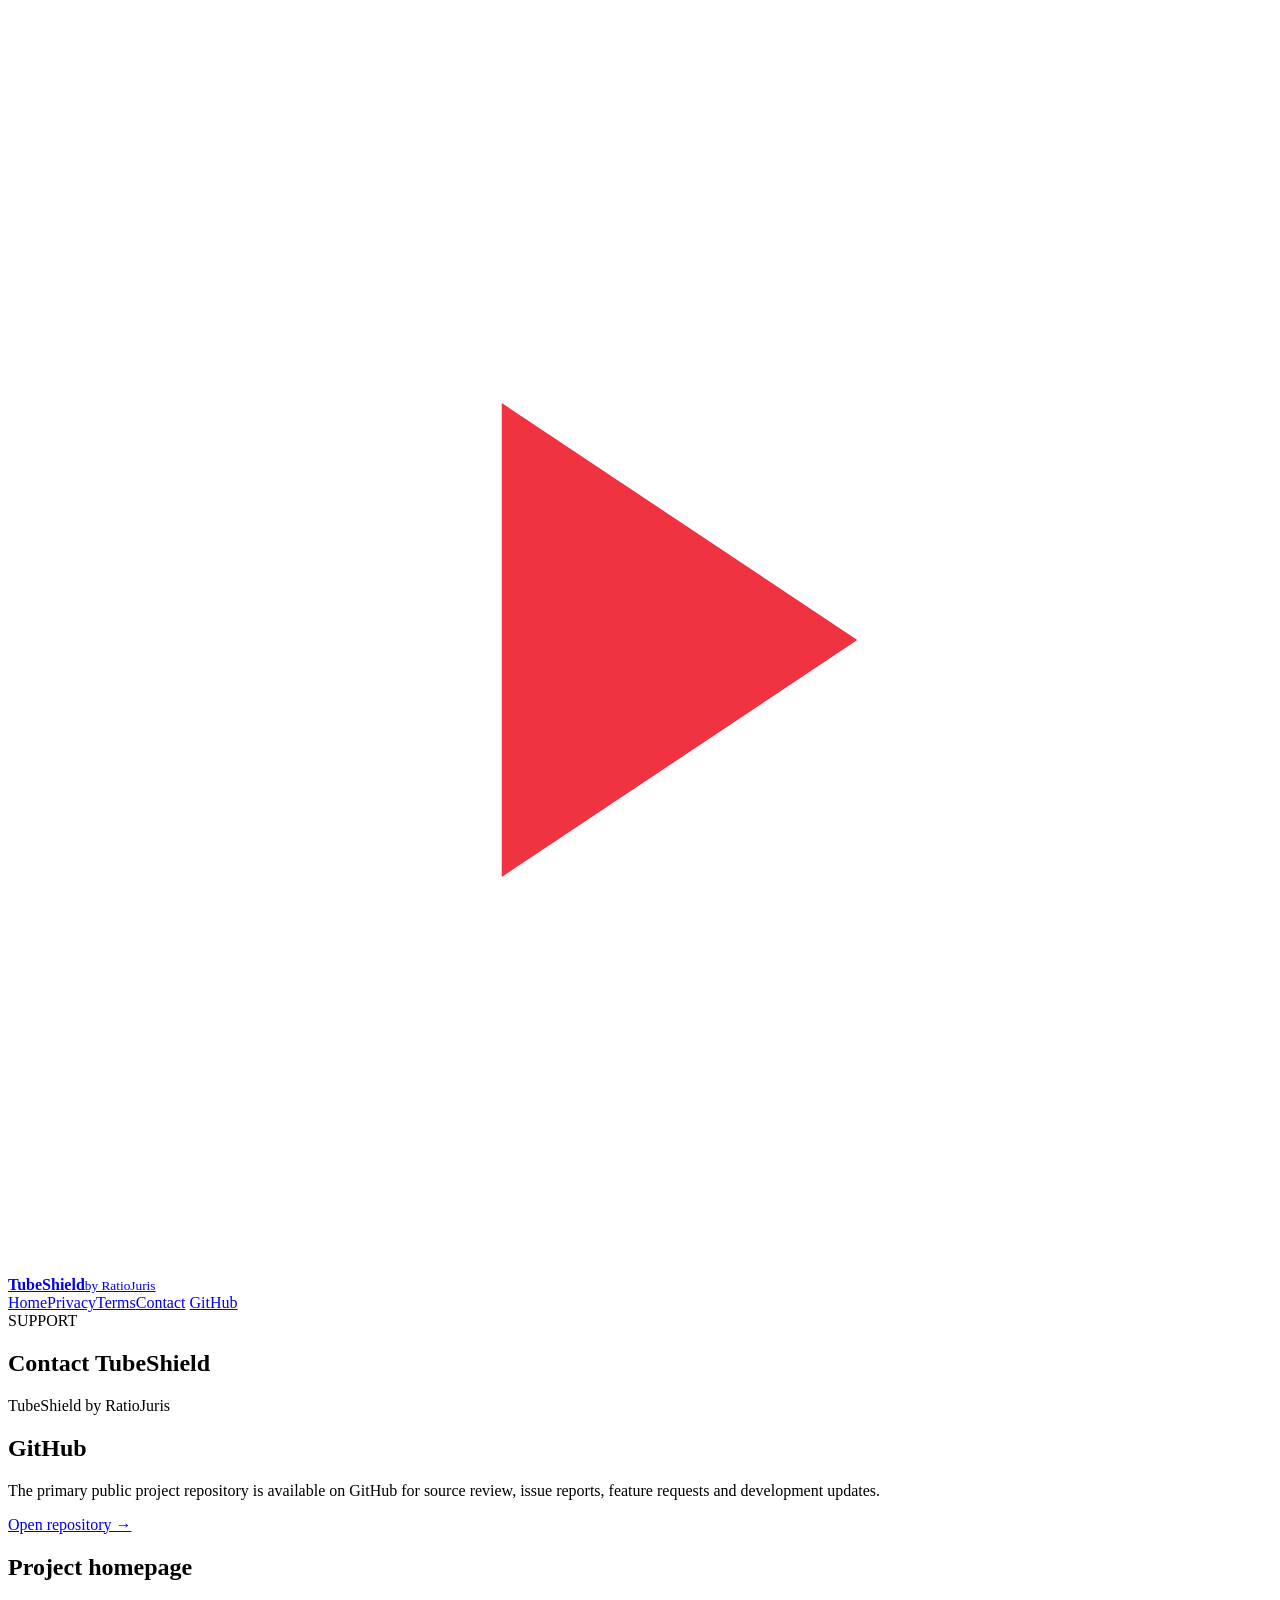
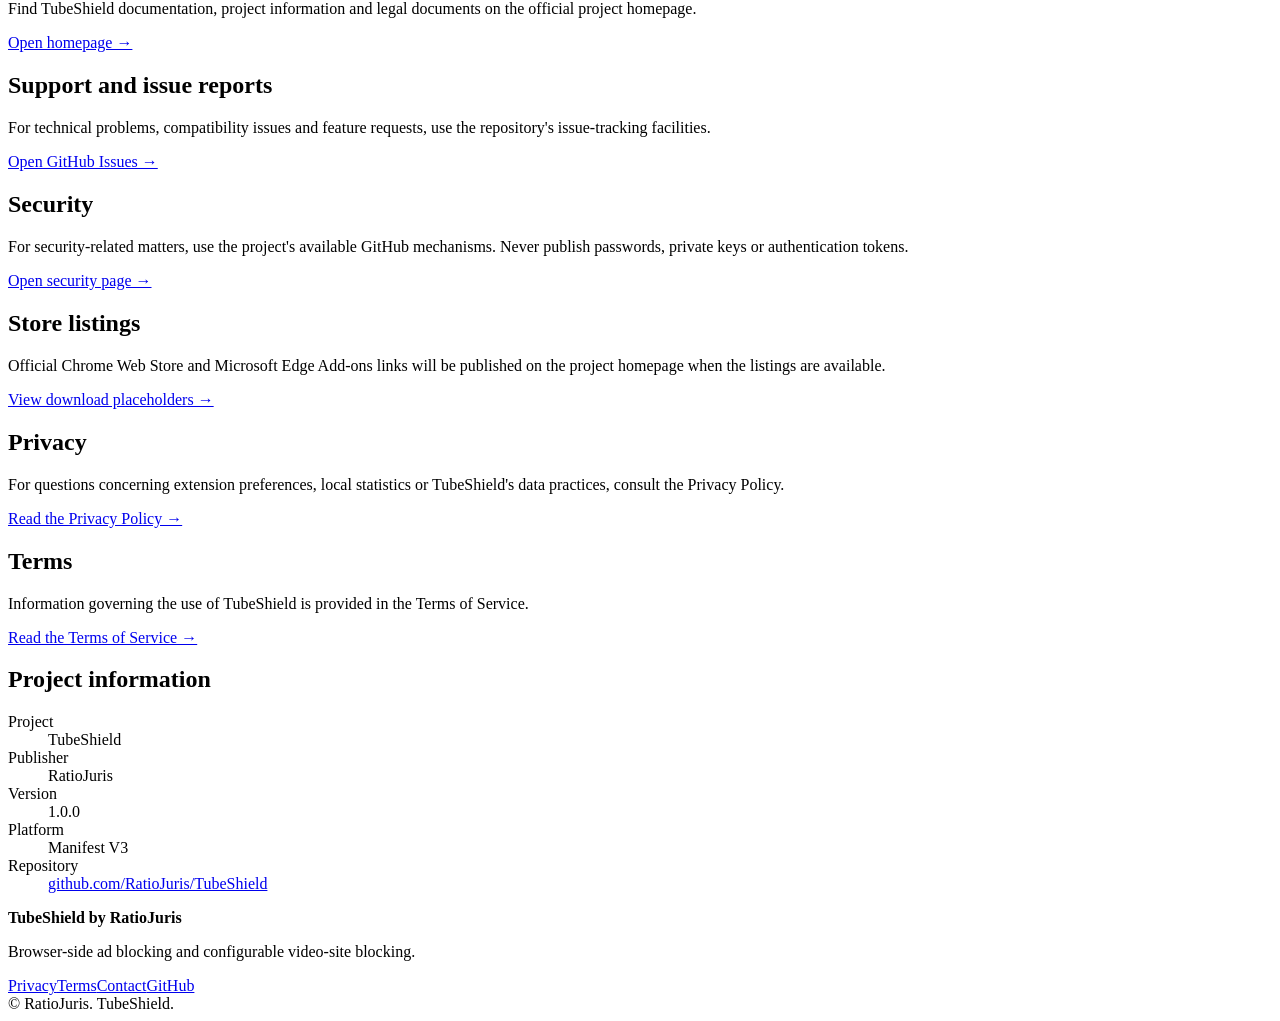
==== docs/contact.html @ 4e82f086 "uploaded docs" ====
<!doctype html>
<html lang="en">
<head>
<meta charset="utf-8">
<meta name="viewport" content="width=device-width,initial-scale=1">
<title>Contact — TubeShield by RatioJuris</title>
<meta name="description" content="Contact and support information for TubeShield by RatioJuris.">
<meta name="robots" content="index,follow">
<link rel="canonical" href="https://ratiojuris.github.io/TubeShield/contact.html">
<link rel="icon" href="/TubeShield/assets/favicon.svg" type="image/svg+xml">
<link rel="stylesheet" href="/TubeShield/assets/site.css">
</head>
<body>
<header class="site-header">
<div class="container nav">
<a class="brand" href="/TubeShield/">
<span class="brand-mark"><svg viewBox="0 0 64 64" aria-hidden="true"><path d="M32 4 55 12v18c0 15-9 24-23 30C18 54 9 45 9 30V12L32 4Z" fill="#fff"/><path d="M25 20 43 32 25 44Z" fill="#ef3340"/></svg></span>
<span><strong>TubeShield</strong><small>by RatioJuris</small></span>
</a>
<nav class="nav-links" aria-label="Main navigation">
<a href="/TubeShield/">Home</a><a href="/TubeShield/privacy.html">Privacy</a><a href="/TubeShield/terms.html">Terms</a><a href="/TubeShield/contact.html">Contact</a>
<a class="nav-github" href="https://github.com/RatioJuris/TubeShield" target="_blank" rel="noopener noreferrer">GitHub</a>
</nav>
</div>
</header>
<main><section class="section legal-page"><div class="container legal-container">
<div class="section-heading"><span>SUPPORT</span><h1>Contact TubeShield</h1><p>TubeShield by RatioJuris</p></div>
<article class="legal-content">

<div class="contact-grid">
<div class="contact-card">
<h2>GitHub</h2>
<p>The primary public project repository is available on GitHub for source review, issue reports, feature requests and development updates.</p>
<a href="https://github.com/RatioJuris/TubeShield" target="_blank" rel="noopener noreferrer">Open repository →</a>
</div>

<div class="contact-card">
<h2>Project homepage</h2>
<p>Find TubeShield documentation, project information and legal documents on the official project homepage.</p>
<a href="/TubeShield/">Open homepage →</a>
</div>

<div class="contact-card">
<h2>Support and issue reports</h2>
<p>For technical problems, compatibility issues and feature requests, use the repository's issue-tracking facilities.</p>
<a href="https://github.com/RatioJuris/TubeShield/issues" target="_blank" rel="noopener noreferrer">Open GitHub Issues →</a>
</div>

<div class="contact-card">
<h2>Security</h2>
<p>For security-related matters, use the project's available GitHub mechanisms. Never publish passwords, private keys or authentication tokens.</p>
<a href="https://github.com/RatioJuris/TubeShield/security" target="_blank" rel="noopener noreferrer">Open security page →</a>
</div>
</div>


<h2>Store listings</h2>
<p>Official Chrome Web Store and Microsoft Edge Add-ons links will be published on the project homepage when the listings are available.</p>
<p><a href="/TubeShield/index.html#download">View download placeholders →</a></p>

<h2>Privacy</h2>
<p>For questions concerning extension preferences, local statistics or TubeShield's data practices, consult the Privacy Policy.</p>
<p><a href="/TubeShield/privacy.html">Read the Privacy Policy →</a></p>

<h2>Terms</h2>
<p>Information governing the use of TubeShield is provided in the Terms of Service.</p>
<p><a href="/TubeShield/terms.html">Read the Terms of Service →</a></p>

<h2>Project information</h2>
<dl class="meta">
<dt>Project</dt><dd>TubeShield</dd>
<dt>Publisher</dt><dd>RatioJuris</dd>
<dt>Version</dt><dd>1.0.0</dd>
<dt>Platform</dt><dd>Manifest V3</dd>
<dt>Repository</dt><dd><a href="https://github.com/RatioJuris/TubeShield" target="_blank" rel="noopener noreferrer">github.com/RatioJuris/TubeShield</a></dd>
</dl>

</article>
</div></section></main>
<footer class="site-footer">
<div class="container footer-grid">
<div><strong>TubeShield by RatioJuris</strong><p>Browser-side ad blocking and configurable video-site blocking.</p></div>
<nav class="footer-links"><a href="/TubeShield/privacy.html">Privacy</a><a href="/TubeShield/terms.html">Terms</a><a href="/TubeShield/contact.html">Contact</a><a href="https://github.com/RatioJuris/TubeShield" target="_blank" rel="noopener noreferrer">GitHub</a></nav>
</div>
<div class="container copyright">© <span id="year"></span> RatioJuris. TubeShield.</div>
</footer>
<script src="/TubeShield/assets/site.js"></script>
</body></html>
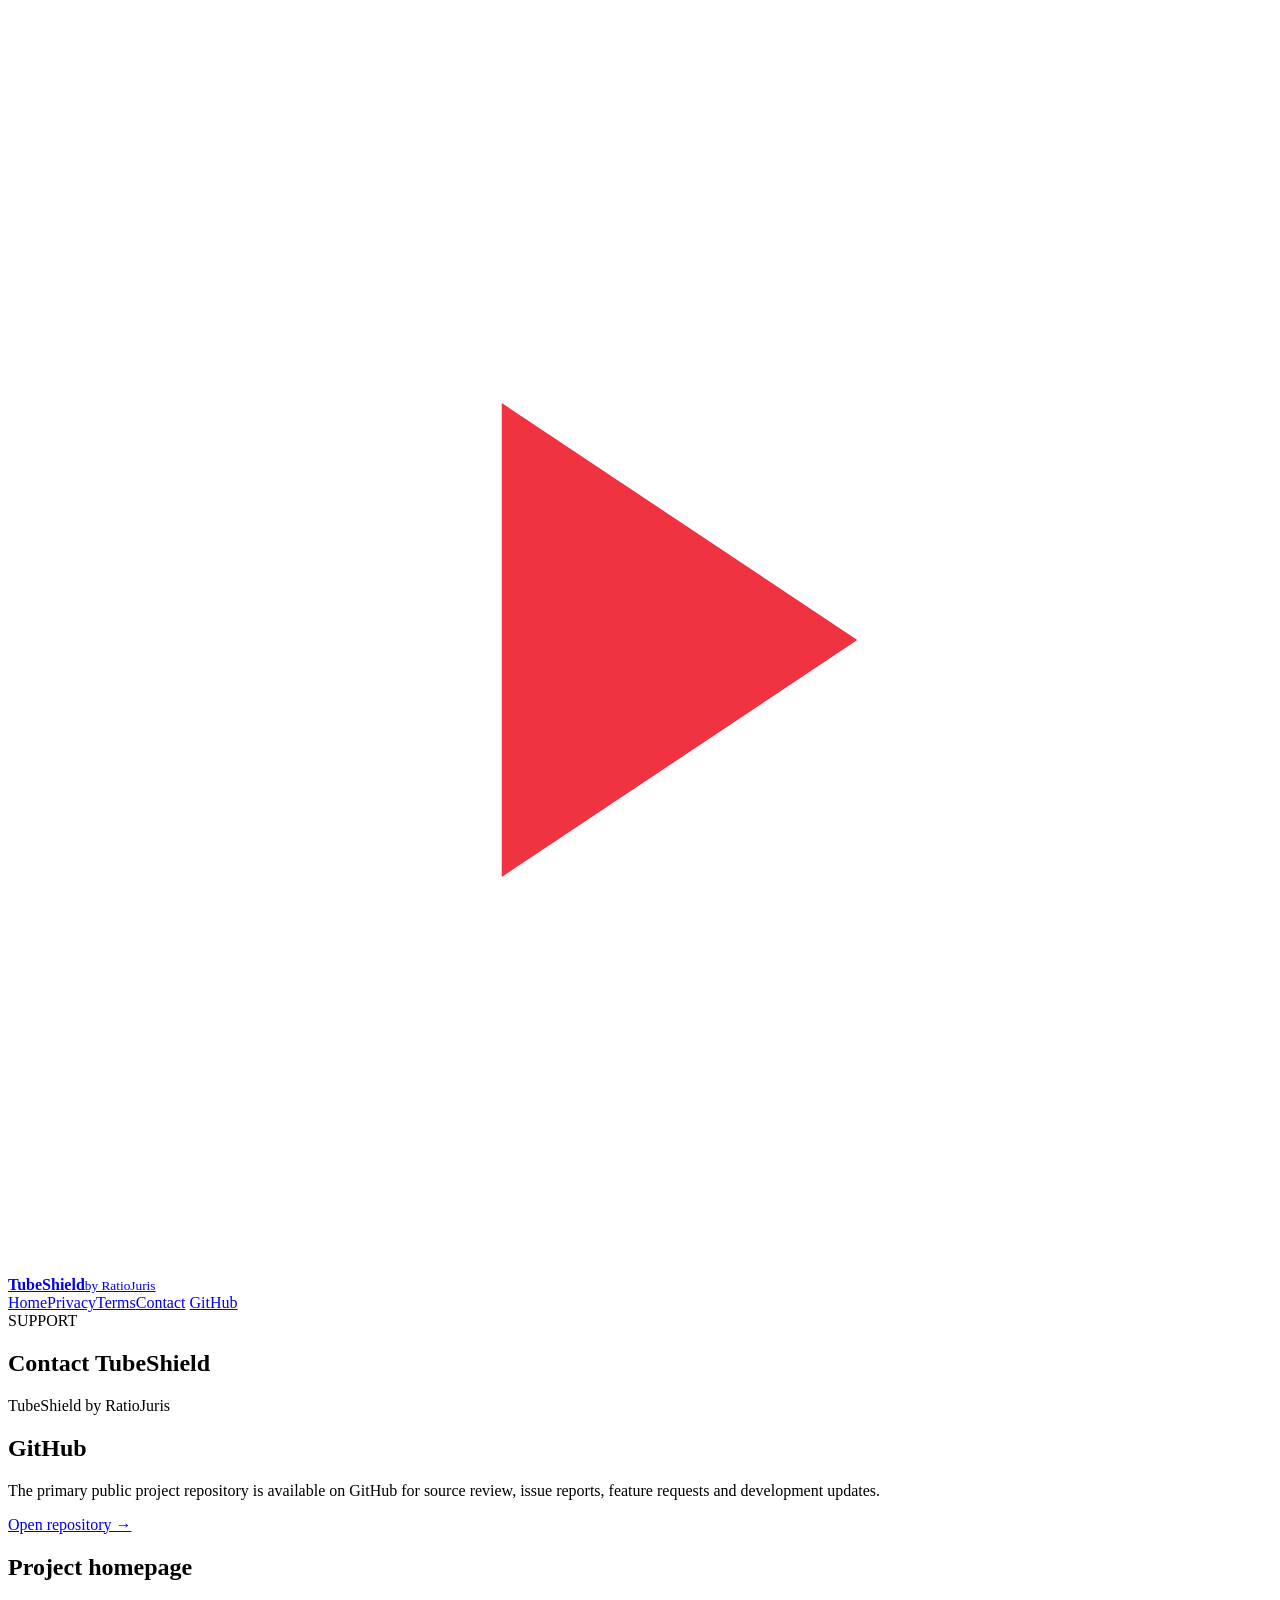
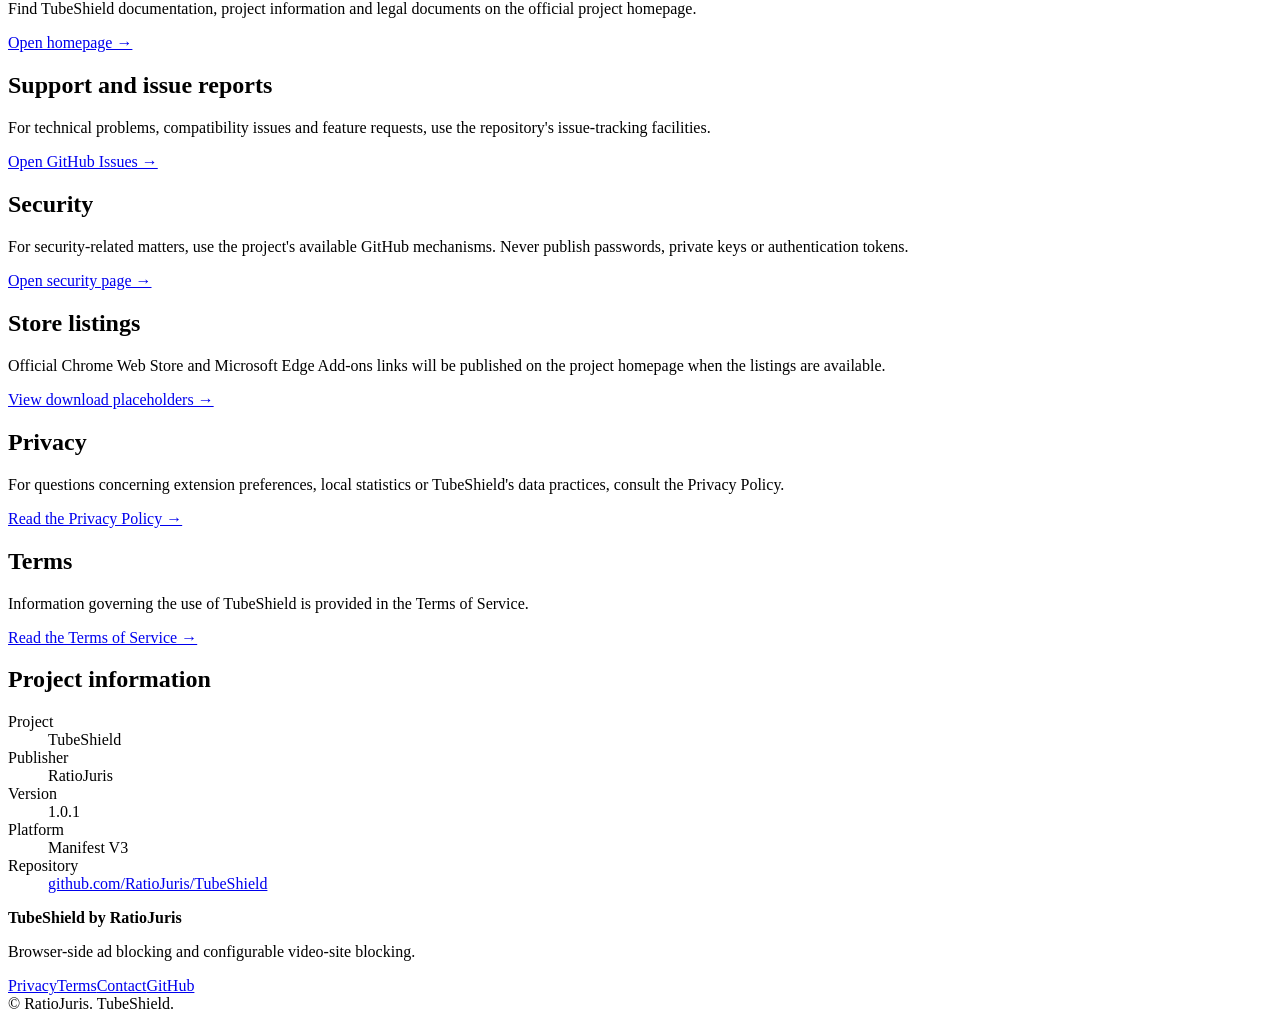
==== commit 3114ab56: "Release v1.0.1" ====
--- a/docs/contact.html
+++ b/docs/contact.html
@@ -70,7 +70,7 @@
 <dl class="meta">
 <dt>Project</dt><dd>TubeShield</dd>
 <dt>Publisher</dt><dd>RatioJuris</dd>
-<dt>Version</dt><dd>1.0.0</dd>
+<dt>Version</dt><dd>1.0.1</dd>
 <dt>Platform</dt><dd>Manifest V3</dd>
 <dt>Repository</dt><dd><a href="https://github.com/RatioJuris/TubeShield" target="_blank" rel="noopener noreferrer">github.com/RatioJuris/TubeShield</a></dd>
 </dl>
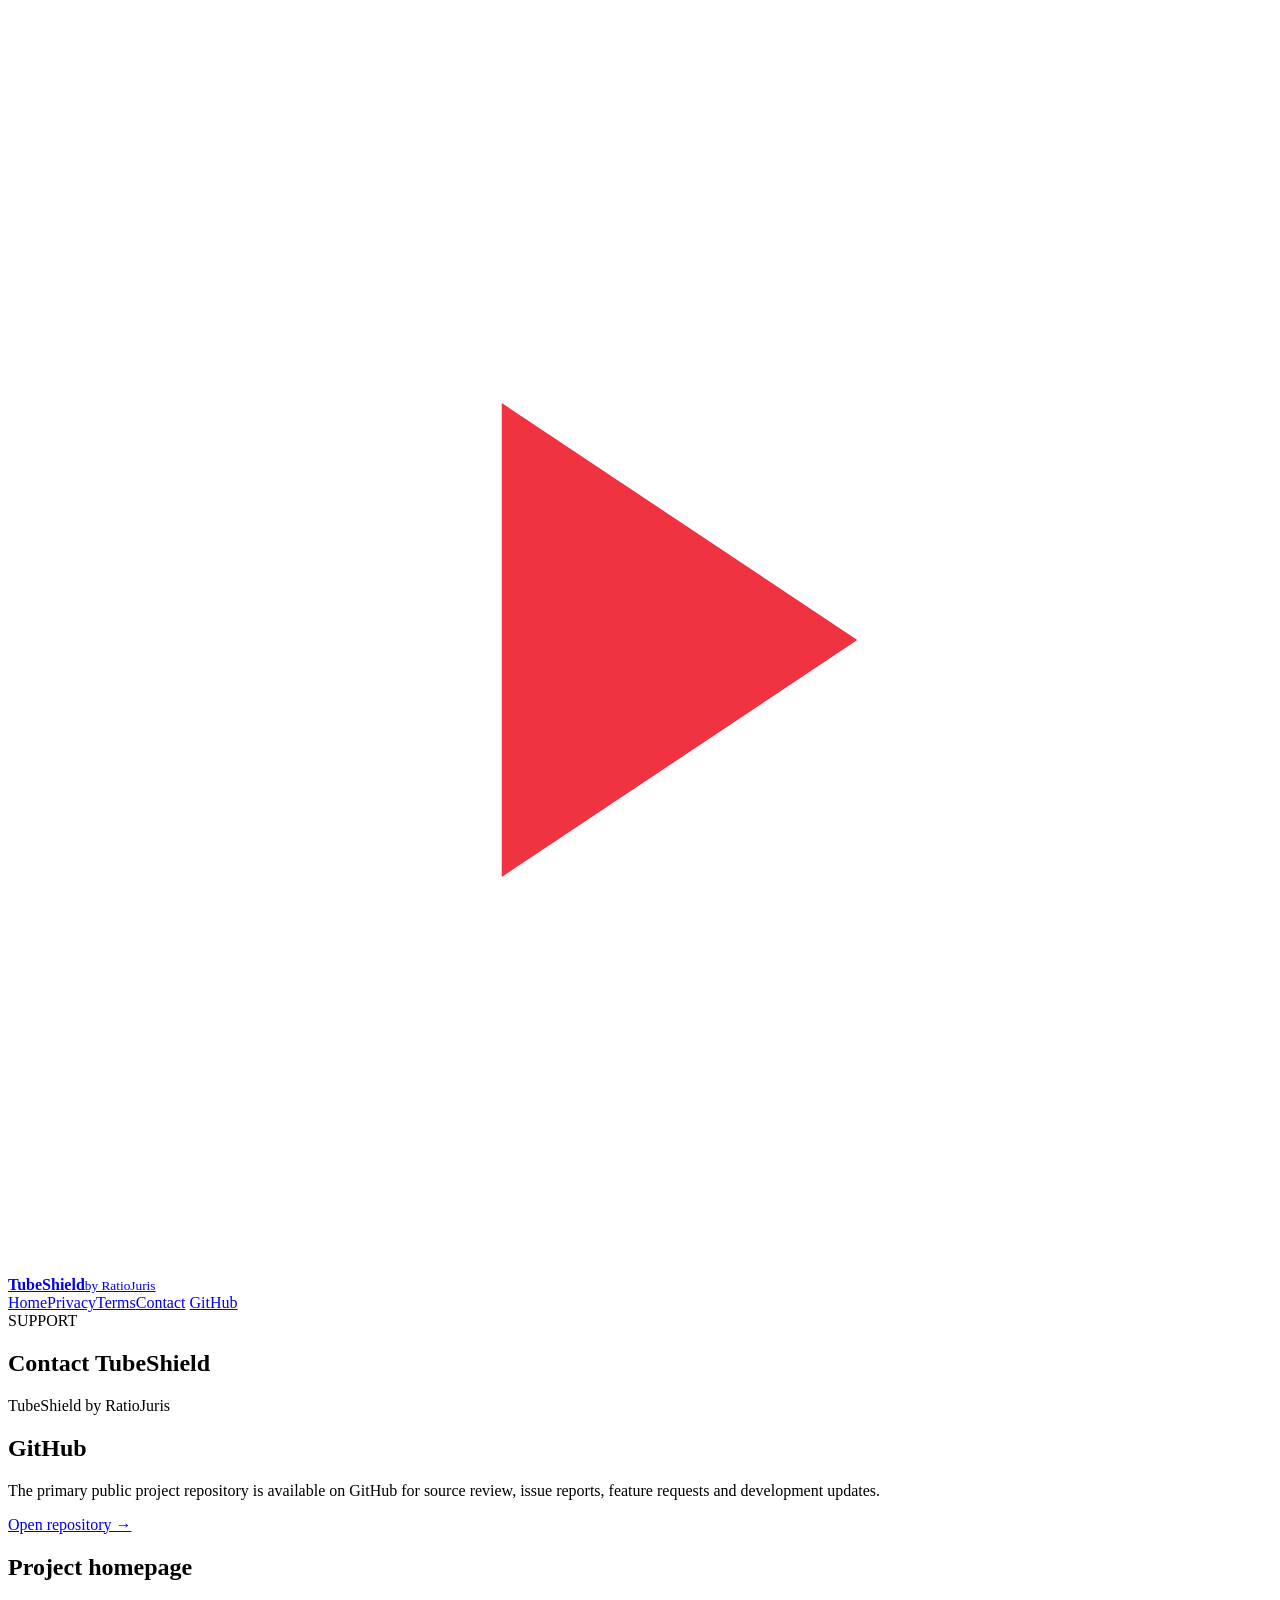
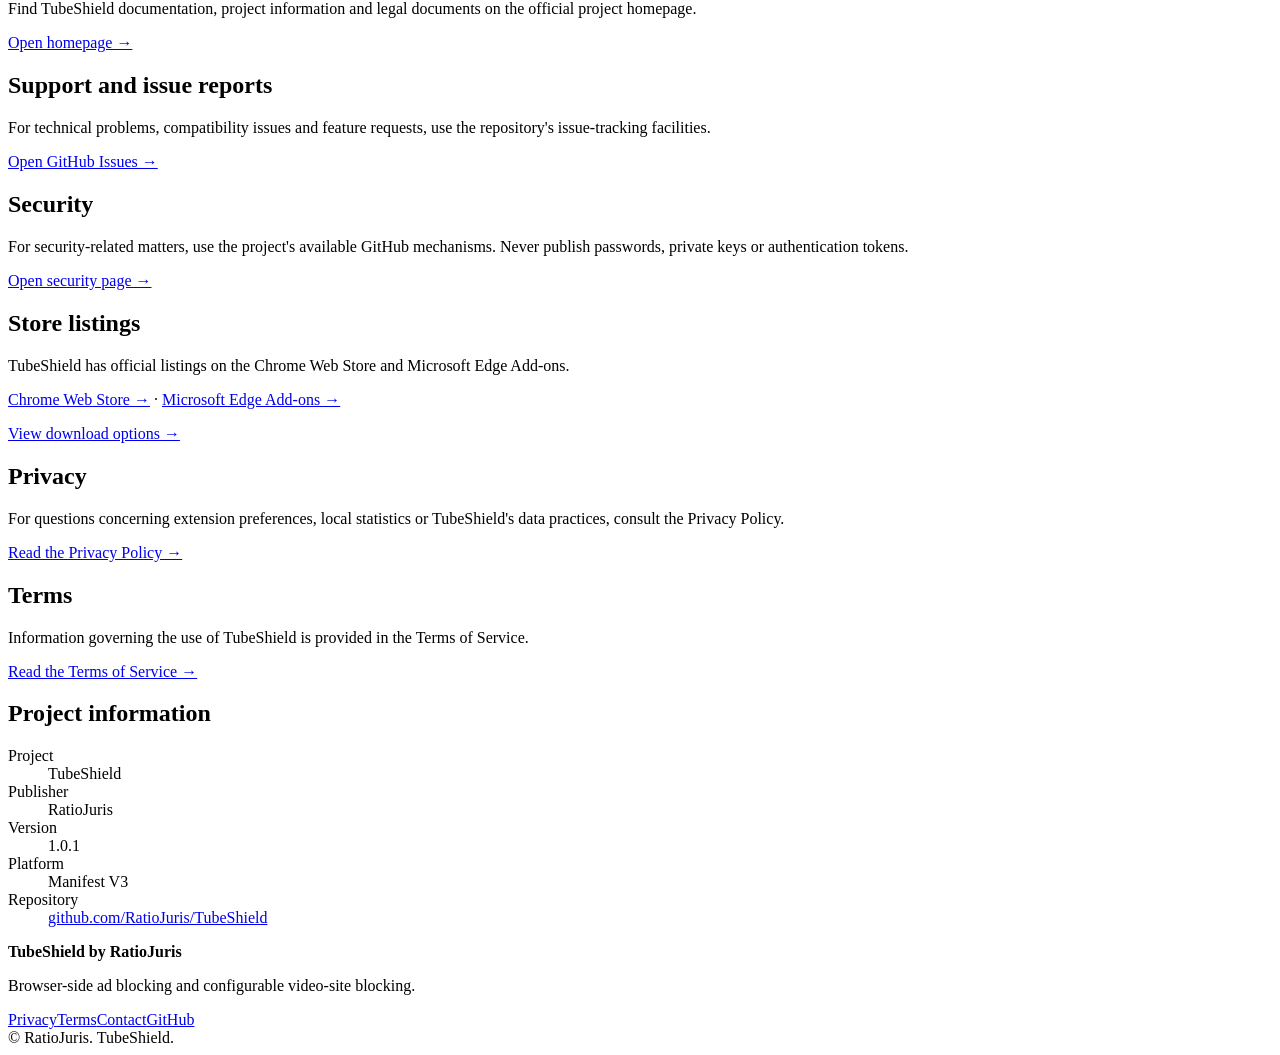
==== commit d52a7b8e: "Link official store listings and replace placeholder assets" ====
--- a/docs/contact.html
+++ b/docs/contact.html
@@ -55,8 +55,9 @@
 
 
 <h2>Store listings</h2>
-<p>Official Chrome Web Store and Microsoft Edge Add-ons links will be published on the project homepage when the listings are available.</p>
-<p><a href="/TubeShield/index.html#download">View download placeholders →</a></p>
+<p>TubeShield has official listings on the Chrome Web Store and Microsoft Edge Add-ons.</p>
+<p><a href="https://chromewebstore.google.com/detail/tubeshield/mdalbhgcgmblklfgpjmpbchbgidfkclm" target="_blank" rel="noopener noreferrer">Chrome Web Store →</a> · <a href="https://microsoftedge.microsoft.com/addons/detail/tubeshield/ioobkmbkklooimjmkanbeconldikdoeg" target="_blank" rel="noopener noreferrer">Microsoft Edge Add-ons →</a></p>
+<p><a href="/TubeShield/index.html#download">View download options →</a></p>
 
 <h2>Privacy</h2>
 <p>For questions concerning extension preferences, local statistics or TubeShield's data practices, consult the Privacy Policy.</p>
